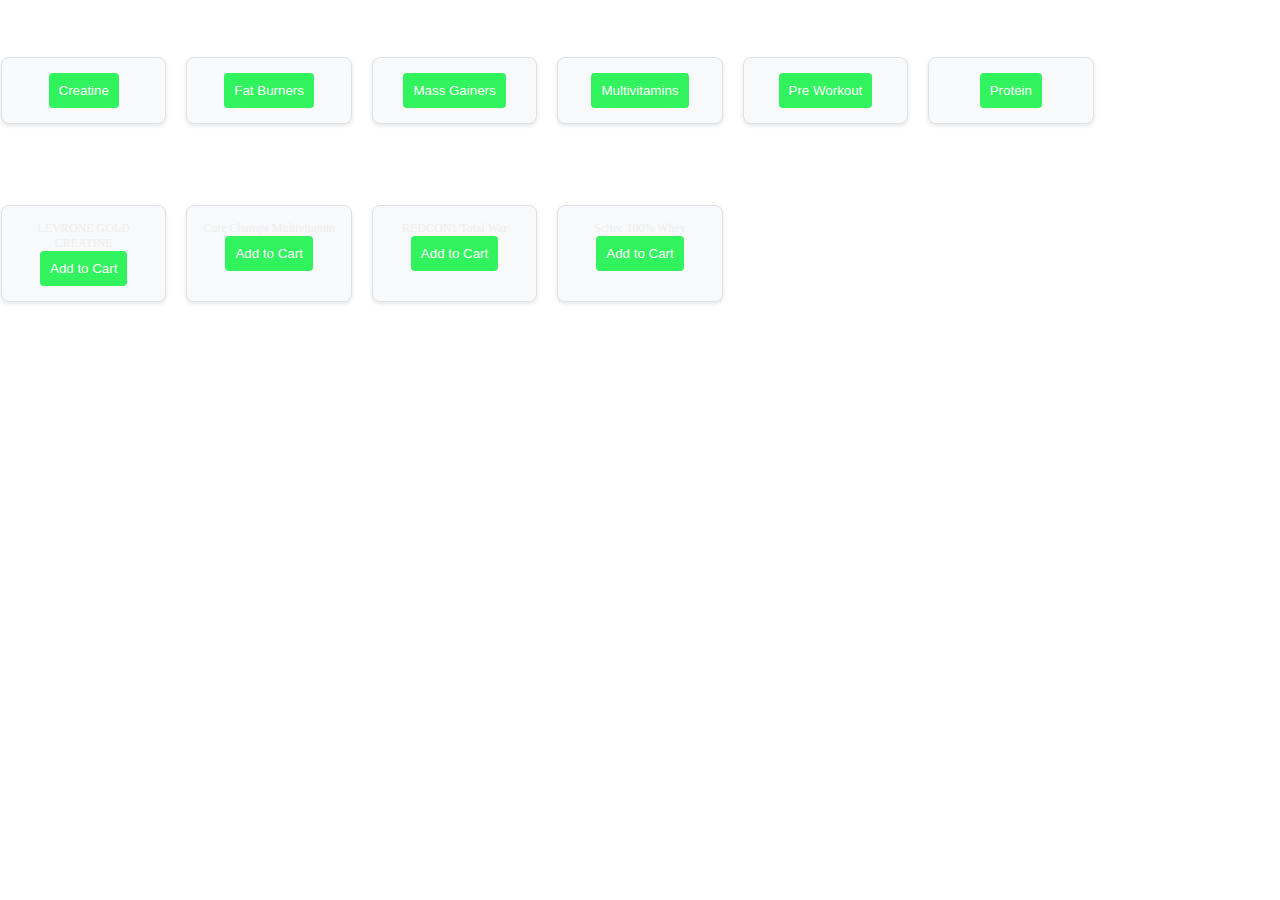
==== index.html @ 554200ab "Add files via upload" ====
<!DOCTYPE html>
<html lang="en">
<head>
    <meta charset="UTF-8">
    <meta name="viewport" content="width=device-width, initial-scale=1.0">
    <title>SK Supplements</title>
    <link rel="stylesheet" href="https://cdnjs.cloudflare.com/ajax/libs/font-awesome/6.7.2/css/all.min.css" integrity="sha512-Evv84Mr4kqVGRNSgIGL/F/aIDqQb7xQ2vcrdIwxfjThSH8CSR7PBEakCr51Ck+w+/U6swU2Im1vVX0SVk9ABhg==" crossorigin="anonymous" referrerpolicy="no-referrer">
    <link rel="stylesheet" href="CSS/style.css">
    <link rel="stylesheet" href="CSS/mobile.css">
</head>
<body>
    <div id="header-container"></div>
    <main>
        <section id="hero">
            <div class="hero"></div>
        </section>
        <section class="categories">
            <h2>Top Categories</h2>
            <div class="category-grid">
                <div class="category-item"><button class="TC">Creatine</button></div>
                <div class="category-item"><button>Fat Burners</button></div>
                <div class="category-item"><button>Mass Gainers</button></div>
                <div class="category-item"><button>Multivitamins</button></div>
                <div class="category-item"><button>Pre Workout</button></div>
                <div class="category-item"><button>Protein</button></div>
            </div>
        </section>
        <section class="best-products">
            <h2>Best Products</h2>
            <div class="product-grid">
                <div class="product-item">
                    LEVRONE GOLD CREATINE
                    <button class="add-to-cart" data-name="LEVRONE GOLD CREATINE" data-price="20">Add to Cart</button>
                </div>
                <div class="product-item">
                    Core Champs Multivitamin
                    <button class="add-to-cart" data-name="Core Champs Multivitamin" data-price="20">Add to Cart</button>
                </div>
                <div class="product-item">
                    REDCON1 Total War
                    <button class="add-to-cart" data-name="REDCON1 Total War" data-price="20">Add to Cart</button>
                </div>
                <div class="product-item">
                    Scitec 100% Whey
                    <button class="add-to-cart" data-name="Scitec 100% Whey" data-price="20">Add to Cart</button>
                </div>
            </div>
        </section>
    </main>
    <script src="js/cart.js"></script>
    <script>
        appendHeader(document.getElementById('header-container'));
    </script>
    <script src="js/script.js"></script>
</body>
</html>
---- CSS/style.css ----
body {
    margin: 0;
    color: #eee;
    font-family: Poppins;
    font-size: 12px;
    background-image: url("images/bg/Untitled-design-40.webp");
    background-repeat: no-repeat;
    background-size: cover;
}

header {
    width: 100%;
    position: sticky;
    top: 0;
    z-index: 1000;
}

nav {
    position: sticky;
}

.top-nav {
    display: flex;
    justify-content: space-between;
    align-items: center;
    background-color: #ffffff;
    border-bottom: 1px solid #eee;
    height: 35px;
    padding: 0 60px;
}

.top-nav-left ul li, .top-nav-right ul li {
    display: inline;
}

.top-nav-left ul li a, .top-nav-right ul li a {
    text-decoration: none;
    margin: 0 15px;
    font-size: 14px;
    color: #616060;
}

.top-nav-right ul li a {
    margin: 0 6px;
}

.middle-nav {
    background-color: white;
    display: flex;
    justify-content: space-between;
    align-items: center;
    height: 100px;
    padding: 0 20px;
    position: relative;
}

.middle-nav .mid-nav-center ul li {
    display: inline;
}

.middle-nav .mid-nav-right ul li {
    display: inline;
}

.middle-nav .mid-nav-center ul li a {
    margin: 0 13px;
    text-decoration: none;
    color: black;
    font-size: 18px;
    font-weight: 550;
}

.middle-nav .mid-nav-center ul li a:hover, .middle-nav .mid-nav-right ul li a:hover {
    color: red;
}

.middle-nav .mid-nav-right ul li a {
    margin: 0 12px;
    color: #747272;
    font-size: 22px;
}

.middle-nav .logo {
    display: flex;
    margin-top: 20px;
    margin-left: 10px;
}

.middle-nav .logo img {
    height: 70px;
    width: auto;
    margin-right: 10px;
}

.middle-nav .logo h1 {
    margin-top: 18px;
    display: flex;
    font-size: 30px;
    color: rgb(235, 8, 8);
    font-weight: 800;
}

.middle-nav .logo h1 span {
    font-size: 30px;
    color: rgb(77, 76, 76);
    font-weight: 800;
}

.bottom-nav {
    background-color: red;
    padding-top: 1px;
}

.bottom-nav p {
    color: white;
    text-align: center;
    padding: 20px;
    font-size: 15px;
    font-weight: bold;
}

.bottom-nav p a {
    text-decoration: underline;
    color: rgb(250, 212, 40);
    text-underline-offset: 3px;
    font-size: 18px;
    font-weight: bolder;
}

.middle-nav .mid-nav-center ul {
    position: relative;
}

.middle-nav .mid-nav-center ul li {
    position: relative;
}

.middle-nav .mid-nav-center .dropdown {
    display: none;
    position: absolute;
    top: 100%;
    left: 0;
    background-color: white;
    list-style: none;
    padding: 0;
    margin: 0;
    min-width: 150px;
    border-radius: 5px;
    box-shadow: 0 8px 32px rgba(0, 0, 0, 0.37);
    z-index: 100;
}

.middle-nav .mid-nav-center .dropdown li {
    margin: 0;
}

.middle-nav .mid-nav-center .dropdown li a {
    padding: 10px;
    display: block;
    text-decoration: none;
    color: black;
    font-size: 16px;
}

.middle-nav .mid-nav-center .dropdown li a:hover {
    background-color: #ddd;
    color: red;
}

.middle-nav .mid-nav-center ul li:hover .dropdown {
    display: block;
}

.hamburger {
    display: none;
    flex-direction: column;
    cursor: pointer;
}

.hamburger .bar {
    width: 25px;
    height: 3px;
    background-color: black;
    margin: 4px 0;
}

main {
    padding: 1px;
    margin: 0px;
}

h2 {
    color: white;
    margin-bottom: 20px;
}

.categories, .best-products {
    margin-bottom: 40px;
}

.category-grid, .product-grid {
    display: grid;
    grid-template-columns: repeat(auto-fill, minmax(150px, 1fr));
    gap: 20px;
}

.category-item, .product-item {
    background-color: #f8f9fa;
    border: 1px solid #dee2e6;
    text-align: center;
    padding: 15px;
    border-radius: 8px;
    box-shadow: 0 2px 4px rgba(0, 0, 0, 0.1);
}

.category-item button, .add-to-cart {
    background-color: #31f35e;
    color: white;
    border: none;
    padding: 10px;
    cursor: pointer;
    border-radius: 4px;
}

.category-item button:hover, .add-to-cart:hover {
    background-color: #218838;
}

.toast-message {
    position: fixed;
    bottom: 20px;
    left: 50%;
    transform: translateX(-50%);
    background: #333;
    color: #fff;
    padding: 10px 20px;
    border-radius: 5px;
    opacity: 1;
    transition: opacity 0.3s ease-in-out;
}

.mobile-nav-bar {
    display: none;
}
---- CSS/mobile.css ----
@media (max-width: 946px) {
    .middle-nav, .bottom-nav {
        display: none;
    }

    .mobile-nav-bar {
        display: block;
        background-color: #ffffff;
        box-shadow: 0 4px 8px rgba(0, 0, 0, 0.1);
    }

    .mobile-top {
        background-color: red;
        padding: 10px;
    }

    .mobile-top-p {
        color: white;
        font-size: 14px;
        margin: 0;
        justify-content: center;
        font-weight: bold;
    }

    .mobile-top-p a {
        color: rgb(250, 212, 40);
        text-decoration: underline;
        font-weight: bolder;
        font-size: 14px;
    }

    .mobile-mid {
        display: flex;
        justify-content: space-between;
        align-items: center;
        padding: 10px 20px;
        border-bottom: 1px solid #eee;
    }

    .mobile-mid .logo {
        display: flex;
        align-items: center;
    }

    .mobile-mid .logo img {
        height: 50px;
        width: auto;
        margin-right: 10px;
    }

    .mobile-mid .logo h1 {
        font-size: 24px;
        color: rgb(235, 8, 8);
        font-weight: 800;
    }

    .hamburger {
        display: flex;
        flex-direction: column;
        cursor: pointer;
        padding: 10px;
    }

    .hamburger .bar {
        width: 25px;
        height: 3px;
        background-color: rgb(235, 8, 8);
        margin: 4px 0;
        transition: 0.4s;
    }

    .hamburger:hover .bar {
        background-color: rgb(200, 0, 0);
    }

    .mobile-bottom-nav {
        display: none;
        background-color: white;
        padding: 10px 20px;
        box-shadow: 0 4px 8px rgba(0, 0, 0, 0.1);
    }

    .mobile-bottom-nav.active {
        display: block;
    }

    .mobile-bottom-nav ul {
        list-style: none;
        padding: 0;
    }

    .mobile-bottom-nav ul li {
        margin: 15px 0;
    }

    .mobile-bottom-nav ul li a {
        color: black;
        font-size: 16px;
        font-weight: 500;
        text-decoration: none;
        transition: color 0.3s ease;
    }

    .mobile-bottom-nav ul li a:hover {
        color: rgb(235, 8, 8);
    }

    .mobile-bottom-nav .dropdown {
        display: none;
        margin-top: 10px;
        padding-left: 20px;
        background-color: #f8f9fa;
        border: 1px solid #ddd;
        border-radius: 5px;
        box-shadow: 0 4px 8px rgba(0, 0, 0, 0.1);
    }

    .mobile-bottom-nav .dropdown.show {
        display: block;
    }

    .mobile-bottom-nav .dropdown li {
        margin: 10px 0;
    }

    .mobile-bottom-nav .dropdown li a {
        font-size: 14px;
        color: #555;
        text-decoration: none;
        transition: color 0.3s ease;
    }

    .mobile-bottom-nav .dropdown li a:hover {
        color: rgb(235, 8, 8);
    }

    .mobile-searchbar {
        padding: 10px 20px;
        border-bottom: 1px solid #ada7a7;
    }

    .mobile-searchbar ul {
        display: flex;
        align-items: center;
        gap: 10px;
        justify-content: center;
    }

    .mobile-searchbar ul li {
        text-decoration: none;
    }

    .mobile-searchbar ul li a {
        margin: 0 12px;
        color: #747272;
        font-size: 22px;
    }

    .search-box {
        width: auto;
        height: 40px;
        display: flex;
        align-items: center;
        background-color: #f3f3f3;
        border-radius: 30px;
        padding: 0 20px;
        margin-left: auto;
    }

    .search-box input {
        width: 95%;
        height: 100%;
        background-color: transparent;
        border: none;
        outline: none;
    }

    .search-box button {
        color: #333333;
        border: none;
        outline: none;
        background-color: transparent;
        cursor: pointer;
    }

    .search-box button:hover {
        color: #007bff;
    }
}

@media (max-width: 820px) {
    .top-nav {
        display: none;
    }
}
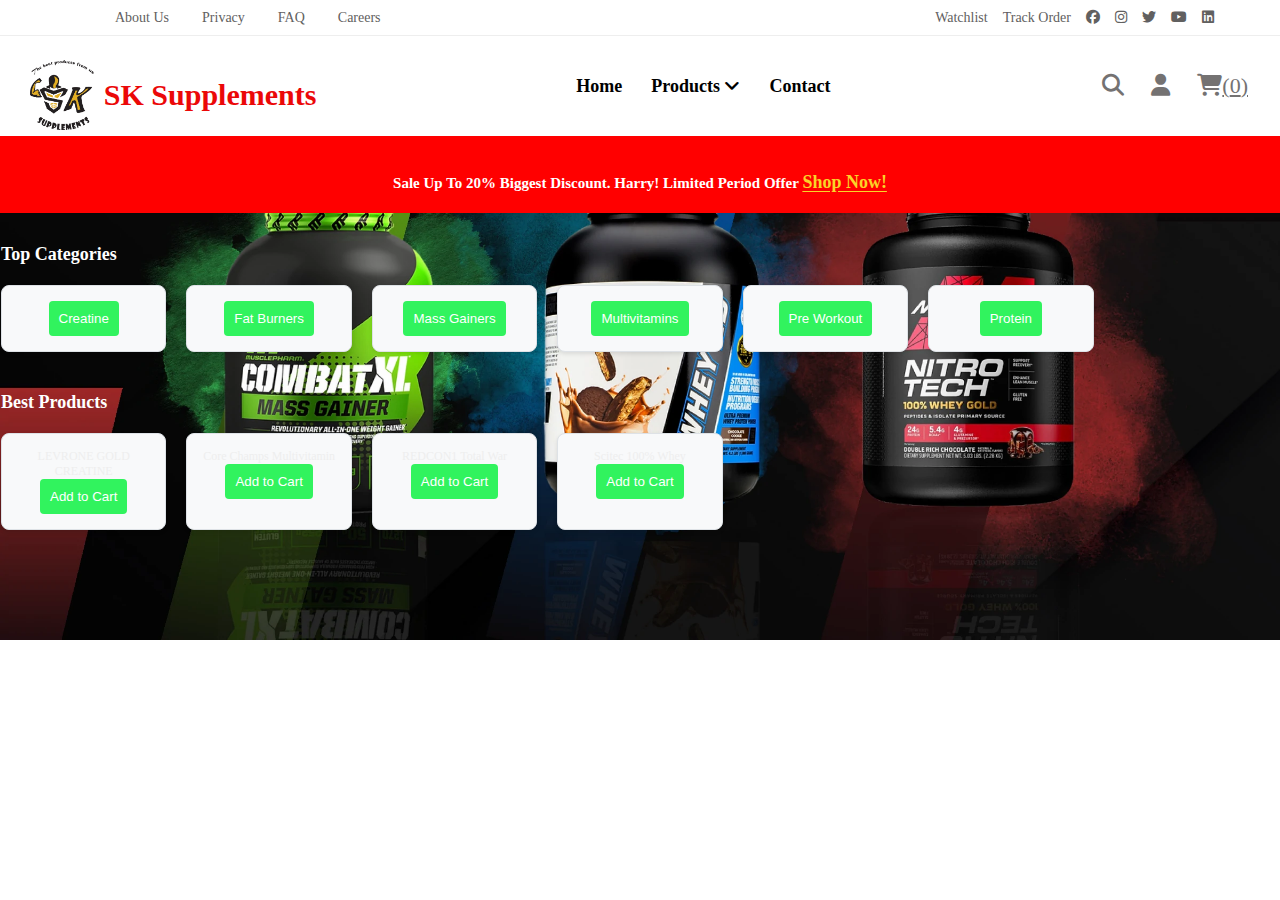
==== commit afc35612: "Add files via upload" ====
--- a/index.html
+++ b/index.html
@@ -5,8 +5,8 @@
     <meta name="viewport" content="width=device-width, initial-scale=1.0">
     <title>SK Supplements</title>
     <link rel="stylesheet" href="https://cdnjs.cloudflare.com/ajax/libs/font-awesome/6.7.2/css/all.min.css" integrity="sha512-Evv84Mr4kqVGRNSgIGL/F/aIDqQb7xQ2vcrdIwxfjThSH8CSR7PBEakCr51Ck+w+/U6swU2Im1vVX0SVk9ABhg==" crossorigin="anonymous" referrerpolicy="no-referrer">
-    <link rel="stylesheet" href="CSS/style.css">
-    <link rel="stylesheet" href="CSS/mobile.css">
+    <link rel="stylesheet" href="style.css">
+    <link rel="stylesheet" href="mobile.css">
 </head>
 <body>
     <div id="header-container"></div>
@@ -47,10 +47,10 @@
             </div>
         </section>
     </main>
-    <script src="js/cart.js"></script>
+    <script src="script.js"></script>
     <script>
         appendHeader(document.getElementById('header-container'));
     </script>
-    <script src="js/script.js"></script>
+    <script src="cart.js"></script>
 </body>
 </html>--- a/style.css
+++ b/style.css
@@ -0,0 +1,244 @@
+body {
+    margin: 0;
+    color: #eee;
+    font-family: Poppins;
+    font-size: 12px;
+    background-image: url("images/bg/Untitled-design-40.webp");
+    background-repeat: no-repeat;
+    background-size: cover;
+}
+
+header {
+    width: 100%;
+    position: sticky;
+    top: 0;
+    z-index: 1000;
+}
+
+nav {
+    position: sticky;
+}
+
+.top-nav {
+    display: flex;
+    justify-content: space-between;
+    align-items: center;
+    background-color: #ffffff;
+    border-bottom: 1px solid #eee;
+    height: 35px;
+    padding: 0 60px;
+}
+
+.top-nav-left ul li, .top-nav-right ul li {
+    display: inline;
+}
+
+.top-nav-left ul li a, .top-nav-right ul li a {
+    text-decoration: none;
+    margin: 0 15px;
+    font-size: 14px;
+    color: #616060;
+}
+
+.top-nav-right ul li a {
+    margin: 0 6px;
+}
+
+.middle-nav {
+    background-color: white;
+    display: flex;
+    justify-content: space-between;
+    align-items: center;
+    height: 100px;
+    padding: 0 20px;
+    position: relative;
+}
+
+.middle-nav .mid-nav-center ul li {
+    display: inline;
+}
+
+.middle-nav .mid-nav-right ul li {
+    display: inline;
+}
+
+.middle-nav .mid-nav-center ul li a {
+    margin: 0 13px;
+    text-decoration: none;
+    color: black;
+    font-size: 18px;
+    font-weight: 550;
+}
+
+.middle-nav .mid-nav-center ul li a:hover, .middle-nav .mid-nav-right ul li a:hover {
+    color: red;
+}
+
+.middle-nav .mid-nav-right ul li a {
+    margin: 0 12px;
+    color: #747272;
+    font-size: 22px;
+}
+
+.middle-nav .logo {
+    display: flex;
+    margin-top: 20px;
+    margin-left: 10px;
+}
+
+.middle-nav .logo img {
+    height: 70px;
+    width: auto;
+    margin-right: 10px;
+}
+
+.middle-nav .logo h1 {
+    margin-top: 18px;
+    display: flex;
+    font-size: 30px;
+    color: rgb(235, 8, 8);
+    font-weight: 800;
+}
+
+.middle-nav .logo h1 span {
+    font-size: 30px;
+    color: rgb(77, 76, 76);
+    font-weight: 800;
+}
+
+.bottom-nav {
+    background-color: red;
+    padding-top: 1px;
+}
+
+.bottom-nav p {
+    color: white;
+    text-align: center;
+    padding: 20px;
+    font-size: 15px;
+    font-weight: bold;
+}
+
+.bottom-nav p a {
+    text-decoration: underline;
+    color: rgb(250, 212, 40);
+    text-underline-offset: 3px;
+    font-size: 18px;
+    font-weight: bolder;
+}
+
+.middle-nav .mid-nav-center ul {
+    position: relative;
+}
+
+.middle-nav .mid-nav-center ul li {
+    position: relative;
+}
+
+.middle-nav .mid-nav-center .dropdown {
+    display: none;
+    position: absolute;
+    top: 100%;
+    left: 0;
+    background-color: white;
+    list-style: none;
+    padding: 0;
+    margin: 0;
+    min-width: 150px;
+    border-radius: 5px;
+    box-shadow: 0 8px 32px rgba(0, 0, 0, 0.37);
+    z-index: 100;
+}
+
+.middle-nav .mid-nav-center .dropdown li {
+    margin: 0;
+}
+
+.middle-nav .mid-nav-center .dropdown li a {
+    padding: 10px;
+    display: block;
+    text-decoration: none;
+    color: black;
+    font-size: 16px;
+}
+
+.middle-nav .mid-nav-center .dropdown li a:hover {
+    background-color: #ddd;
+    color: red;
+}
+
+.middle-nav .mid-nav-center ul li:hover .dropdown {
+    display: block;
+}
+
+.hamburger {
+    display: none;
+    flex-direction: column;
+    cursor: pointer;
+}
+
+.hamburger .bar {
+    width: 25px;
+    height: 3px;
+    background-color: black;
+    margin: 4px 0;
+}
+
+main {
+    padding: 1px;
+    margin: 0px;
+}
+
+h2 {
+    color: white;
+    margin-bottom: 20px;
+}
+
+.categories, .best-products {
+    margin-bottom: 40px;
+}
+
+.category-grid, .product-grid {
+    display: grid;
+    grid-template-columns: repeat(auto-fill, minmax(150px, 1fr));
+    gap: 20px;
+}
+
+.category-item, .product-item {
+    background-color: #f8f9fa;
+    border: 1px solid #dee2e6;
+    text-align: center;
+    padding: 15px;
+    border-radius: 8px;
+    box-shadow: 0 2px 4px rgba(0, 0, 0, 0.1);
+}
+
+.category-item button, .add-to-cart {
+    background-color: #31f35e;
+    color: white;
+    border: none;
+    padding: 10px;
+    cursor: pointer;
+    border-radius: 4px;
+}
+
+.category-item button:hover, .add-to-cart:hover {
+    background-color: #218838;
+}
+
+.toast-message {
+    position: fixed;
+    bottom: 20px;
+    left: 50%;
+    transform: translateX(-50%);
+    background: #333;
+    color: #fff;
+    padding: 10px 20px;
+    border-radius: 5px;
+    opacity: 1;
+    transition: opacity 0.3s ease-in-out;
+}
+
+.mobile-nav-bar {
+    display: none;
+}--- a/mobile.css
+++ b/mobile.css
@@ -0,0 +1,195 @@
+@media (max-width: 946px) {
+    .middle-nav, .bottom-nav {
+        display: none;
+    }
+
+    .mobile-nav-bar {
+        display: block;
+        background-color: #ffffff;
+        box-shadow: 0 4px 8px rgba(0, 0, 0, 0.1);
+    }
+
+    .mobile-top {
+        background-color: red;
+        padding: 10px;
+    }
+
+    .mobile-top-p {
+        color: white;
+        font-size: 14px;
+        margin: 0;
+        justify-content: center;
+        font-weight: bold;
+    }
+
+    .mobile-top-p a {
+        color: rgb(250, 212, 40);
+        text-decoration: underline;
+        font-weight: bolder;
+        font-size: 14px;
+    }
+
+    .mobile-mid {
+        display: flex;
+        justify-content: space-between;
+        align-items: center;
+        padding: 10px 20px;
+        border-bottom: 1px solid #eee;
+    }
+
+    .mobile-mid .logo {
+        display: flex;
+        align-items: center;
+    }
+
+    .mobile-mid .logo img {
+        height: 50px;
+        width: auto;
+        margin-right: 10px;
+    }
+
+    .mobile-mid .logo h1 {
+        font-size: 24px;
+        color: rgb(235, 8, 8);
+        font-weight: 800;
+    }
+
+    .hamburger {
+        display: flex;
+        flex-direction: column;
+        cursor: pointer;
+        padding: 10px;
+    }
+
+    .hamburger .bar {
+        width: 25px;
+        height: 3px;
+        background-color: rgb(235, 8, 8);
+        margin: 4px 0;
+        transition: 0.4s;
+    }
+
+    .hamburger:hover .bar {
+        background-color: rgb(200, 0, 0);
+    }
+
+    .mobile-bottom-nav {
+        display: none;
+        background-color: white;
+        padding: 10px 20px;
+        box-shadow: 0 4px 8px rgba(0, 0, 0, 0.1);
+    }
+
+    .mobile-bottom-nav.active {
+        display: block;
+    }
+
+    .mobile-bottom-nav ul {
+        list-style: none;
+        padding: 0;
+    }
+
+    .mobile-bottom-nav ul li {
+        margin: 15px 0;
+    }
+
+    .mobile-bottom-nav ul li a {
+        color: black;
+        font-size: 16px;
+        font-weight: 500;
+        text-decoration: none;
+        transition: color 0.3s ease;
+    }
+
+    .mobile-bottom-nav ul li a:hover {
+        color: rgb(235, 8, 8);
+    }
+
+    .mobile-bottom-nav .dropdown {
+        display: none;
+        margin-top: 10px;
+        padding-left: 20px;
+        background-color: #f8f9fa;
+        border: 1px solid #ddd;
+        border-radius: 5px;
+        box-shadow: 0 4px 8px rgba(0, 0, 0, 0.1);
+    }
+
+    .mobile-bottom-nav .dropdown.show {
+        display: block;
+    }
+
+    .mobile-bottom-nav .dropdown li {
+        margin: 10px 0;
+    }
+
+    .mobile-bottom-nav .dropdown li a {
+        font-size: 14px;
+        color: #555;
+        text-decoration: none;
+        transition: color 0.3s ease;
+    }
+
+    .mobile-bottom-nav .dropdown li a:hover {
+        color: rgb(235, 8, 8);
+    }
+
+    .mobile-searchbar {
+        padding: 10px 20px;
+        border-bottom: 1px solid #ada7a7;
+    }
+
+    .mobile-searchbar ul {
+        display: flex;
+        align-items: center;
+        gap: 10px;
+        justify-content: center;
+    }
+
+    .mobile-searchbar ul li {
+        text-decoration: none;
+    }
+
+    .mobile-searchbar ul li a {
+        margin: 0 12px;
+        color: #747272;
+        font-size: 22px;
+    }
+
+    .search-box {
+        width: auto;
+        height: 40px;
+        display: flex;
+        align-items: center;
+        background-color: #f3f3f3;
+        border-radius: 30px;
+        padding: 0 20px;
+        margin-left: auto;
+    }
+
+    .search-box input {
+        width: 95%;
+        height: 100%;
+        background-color: transparent;
+        border: none;
+        outline: none;
+    }
+
+    .search-box button {
+        color: #333333;
+        border: none;
+        outline: none;
+        background-color: transparent;
+        cursor: pointer;
+    }
+
+    .search-box button:hover {
+        color: #007bff;
+    }
+}
+
+@media (max-width: 820px) {
+    .top-nav {
+        display: none;
+    }
+}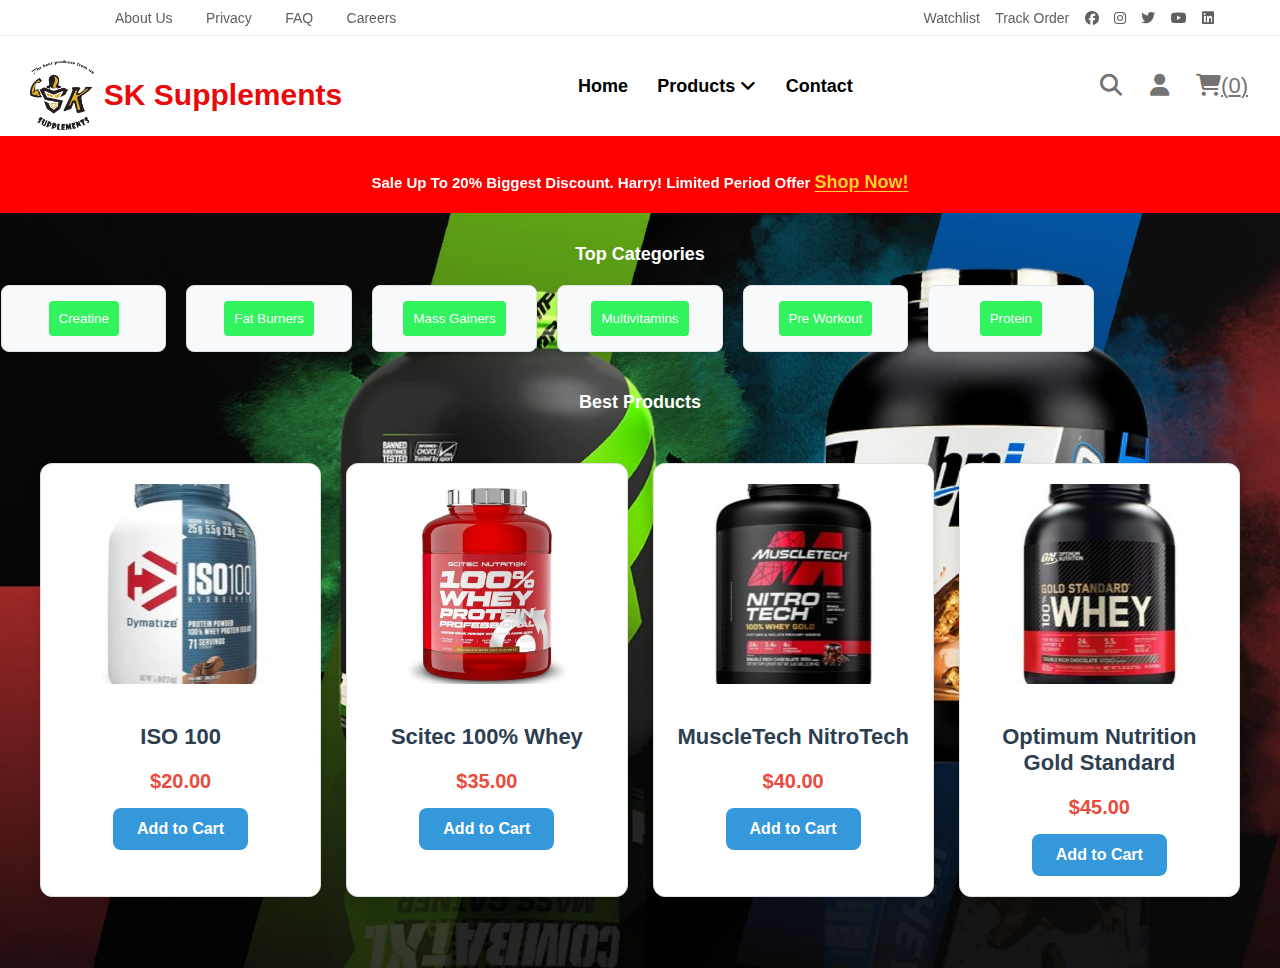
==== commit d2dbe88c: "1" ====
--- a/index.html
+++ b/index.html
@@ -4,9 +4,10 @@
     <meta charset="UTF-8">
     <meta name="viewport" content="width=device-width, initial-scale=1.0">
     <title>SK Supplements</title>
-    <link rel="stylesheet" href="https://cdnjs.cloudflare.com/ajax/libs/font-awesome/6.7.2/css/all.min.css" integrity="sha512-Evv84Mr4kqVGRNSgIGL/F/aIDqQb7xQ2vcrdIwxfjThSH8CSR7PBEakCr51Ck+w+/U6swU2Im1vVX0SVk9ABhg==" crossorigin="anonymous" referrerpolicy="no-referrer">
+    <link rel="stylesheet" href="https://cdnjs.cloudflare.com/ajax/libs/font-awesome/6.7.2/css/all.min.css">
     <link rel="stylesheet" href="style.css">
     <link rel="stylesheet" href="mobile.css">
+    <link rel="stylesheet" href="CSS/Product.css">
 </head>
 <body>
     <div id="header-container"></div>
@@ -29,20 +30,28 @@
             <h2>Best Products</h2>
             <div class="product-grid">
                 <div class="product-item">
-                    LEVRONE GOLD CREATINE
-                    <button class="add-to-cart" data-name="LEVRONE GOLD CREATINE" data-price="20">Add to Cart</button>
+                    <img src="images/protine/ISO-100-5-LBS-240x274.jpg" alt="ISO 100">
+                    <h3>ISO 100</h3>
+                    <p class="price">$20.00</p>
+                    <button class="add-to-cart" data-name="ISO 100" data-price="20">Add to Cart</button>
                 </div>
                 <div class="product-item">
-                    Core Champs Multivitamin
-                    <button class="add-to-cart" data-name="Core Champs Multivitamin" data-price="20">Add to Cart</button>
+                    <img src="images/protine/Scitec-100-Whey-Professional-78-Servings.jpg.webp" alt="Scitec 100% Whey">
+                    <h3>Scitec 100% Whey</h3>
+                    <p class="price">$35.00</p>
+                    <button class="add-to-cart" data-name="Scitec 100% Whey" data-price="35">Add to Cart</button>
                 </div>
                 <div class="product-item">
-                    REDCON1 Total War
-                    <button class="add-to-cart" data-name="REDCON1 Total War" data-price="20">Add to Cart</button>
+                    <img src="images/protine/Nitrotech-100-Whey-Gold-5-LBS-240x274.jpg" alt="MuscleTech NitroTech">
+                    <h3>MuscleTech NitroTech</h3>
+                    <p class="price">$40.00</p>
+                    <button class="add-to-cart" data-name="MuscleTech NitroTech" data-price="40">Add to Cart</button>
                 </div>
                 <div class="product-item">
-                    Scitec 100% Whey
-                    <button class="add-to-cart" data-name="Scitec 100% Whey" data-price="20">Add to Cart</button>
+                    <img src="images/protine/Gold-Standard-Whey-5-LBS-240x274.jpg" alt="Optimum Nutrition Gold Standard">
+                    <h3>Optimum Nutrition Gold Standard</h3>
+                    <p class="price">$45.00</p>
+                    <button class="add-to-cart" data-name="Optimum Nutrition Gold Standard" data-price="45">Add to Cart</button>
                 </div>
             </div>
         </section>
--- a/style.css
+++ b/style.css
@@ -1,244 +1,244 @@
-body {
-    margin: 0;
-    color: #eee;
-    font-family: Poppins;
-    font-size: 12px;
-    background-image: url("images/bg/Untitled-design-40.webp");
-    background-repeat: no-repeat;
-    background-size: cover;
-}
-
-header {
-    width: 100%;
-    position: sticky;
-    top: 0;
-    z-index: 1000;
-}
-
-nav {
-    position: sticky;
-}
-
-.top-nav {
-    display: flex;
-    justify-content: space-between;
-    align-items: center;
-    background-color: #ffffff;
-    border-bottom: 1px solid #eee;
-    height: 35px;
-    padding: 0 60px;
-}
-
-.top-nav-left ul li, .top-nav-right ul li {
-    display: inline;
-}
-
-.top-nav-left ul li a, .top-nav-right ul li a {
-    text-decoration: none;
-    margin: 0 15px;
-    font-size: 14px;
-    color: #616060;
-}
-
-.top-nav-right ul li a {
-    margin: 0 6px;
-}
-
-.middle-nav {
-    background-color: white;
-    display: flex;
-    justify-content: space-between;
-    align-items: center;
-    height: 100px;
-    padding: 0 20px;
-    position: relative;
-}
-
-.middle-nav .mid-nav-center ul li {
-    display: inline;
-}
-
-.middle-nav .mid-nav-right ul li {
-    display: inline;
-}
-
-.middle-nav .mid-nav-center ul li a {
-    margin: 0 13px;
-    text-decoration: none;
-    color: black;
-    font-size: 18px;
-    font-weight: 550;
-}
-
-.middle-nav .mid-nav-center ul li a:hover, .middle-nav .mid-nav-right ul li a:hover {
-    color: red;
-}
-
-.middle-nav .mid-nav-right ul li a {
-    margin: 0 12px;
-    color: #747272;
-    font-size: 22px;
-}
-
-.middle-nav .logo {
-    display: flex;
-    margin-top: 20px;
-    margin-left: 10px;
-}
-
-.middle-nav .logo img {
-    height: 70px;
-    width: auto;
-    margin-right: 10px;
-}
-
-.middle-nav .logo h1 {
-    margin-top: 18px;
-    display: flex;
-    font-size: 30px;
-    color: rgb(235, 8, 8);
-    font-weight: 800;
-}
-
-.middle-nav .logo h1 span {
-    font-size: 30px;
-    color: rgb(77, 76, 76);
-    font-weight: 800;
-}
-
-.bottom-nav {
-    background-color: red;
-    padding-top: 1px;
-}
-
-.bottom-nav p {
-    color: white;
-    text-align: center;
-    padding: 20px;
-    font-size: 15px;
-    font-weight: bold;
-}
-
-.bottom-nav p a {
-    text-decoration: underline;
-    color: rgb(250, 212, 40);
-    text-underline-offset: 3px;
-    font-size: 18px;
-    font-weight: bolder;
-}
-
-.middle-nav .mid-nav-center ul {
-    position: relative;
-}
-
-.middle-nav .mid-nav-center ul li {
-    position: relative;
-}
-
-.middle-nav .mid-nav-center .dropdown {
-    display: none;
-    position: absolute;
-    top: 100%;
-    left: 0;
-    background-color: white;
-    list-style: none;
-    padding: 0;
-    margin: 0;
-    min-width: 150px;
-    border-radius: 5px;
-    box-shadow: 0 8px 32px rgba(0, 0, 0, 0.37);
-    z-index: 100;
-}
-
-.middle-nav .mid-nav-center .dropdown li {
-    margin: 0;
-}
-
-.middle-nav .mid-nav-center .dropdown li a {
-    padding: 10px;
-    display: block;
-    text-decoration: none;
-    color: black;
-    font-size: 16px;
-}
-
-.middle-nav .mid-nav-center .dropdown li a:hover {
-    background-color: #ddd;
-    color: red;
-}
-
-.middle-nav .mid-nav-center ul li:hover .dropdown {
-    display: block;
-}
-
-.hamburger {
-    display: none;
-    flex-direction: column;
-    cursor: pointer;
-}
-
-.hamburger .bar {
-    width: 25px;
-    height: 3px;
-    background-color: black;
-    margin: 4px 0;
-}
-
-main {
-    padding: 1px;
-    margin: 0px;
-}
-
-h2 {
-    color: white;
-    margin-bottom: 20px;
-}
-
-.categories, .best-products {
-    margin-bottom: 40px;
-}
-
-.category-grid, .product-grid {
-    display: grid;
-    grid-template-columns: repeat(auto-fill, minmax(150px, 1fr));
-    gap: 20px;
-}
-
-.category-item, .product-item {
-    background-color: #f8f9fa;
-    border: 1px solid #dee2e6;
-    text-align: center;
-    padding: 15px;
-    border-radius: 8px;
-    box-shadow: 0 2px 4px rgba(0, 0, 0, 0.1);
-}
-
-.category-item button, .add-to-cart {
-    background-color: #31f35e;
-    color: white;
-    border: none;
-    padding: 10px;
-    cursor: pointer;
-    border-radius: 4px;
-}
-
-.category-item button:hover, .add-to-cart:hover {
-    background-color: #218838;
-}
-
-.toast-message {
-    position: fixed;
-    bottom: 20px;
-    left: 50%;
-    transform: translateX(-50%);
-    background: #333;
-    color: #fff;
-    padding: 10px 20px;
-    border-radius: 5px;
-    opacity: 1;
-    transition: opacity 0.3s ease-in-out;
-}
-
-.mobile-nav-bar {
-    display: none;
+body {
+    margin: 0;
+    color: #eee;
+    font-family: Poppins;
+    font-size: 12px;
+    background-image: url("../images/bg/Untitled-design-40.webp");
+    background-repeat: no-repeat;
+    background-size: cover;
+}
+
+header {
+    width: 100%;
+    position: sticky;
+    top: 0;
+    z-index: 1000;
+}
+
+nav {
+    position: sticky;
+}
+
+.top-nav {
+    display: flex;
+    justify-content: space-between;
+    align-items: center;
+    background-color: #ffffff;
+    border-bottom: 1px solid #eee;
+    height: 35px;
+    padding: 0 60px;
+}
+
+.top-nav-left ul li, .top-nav-right ul li {
+    display: inline;
+}
+
+.top-nav-left ul li a, .top-nav-right ul li a {
+    text-decoration: none;
+    margin: 0 15px;
+    font-size: 14px;
+    color: #616060;
+}
+
+.top-nav-right ul li a {
+    margin: 0 6px;
+}
+
+.middle-nav {
+    background-color: white;
+    display: flex;
+    justify-content: space-between;
+    align-items: center;
+    height: 100px;
+    padding: 0 20px;
+    position: relative;
+}
+
+.middle-nav .mid-nav-center ul li {
+    display: inline;
+}
+
+.middle-nav .mid-nav-right ul li {
+    display: inline;
+}
+
+.middle-nav .mid-nav-center ul li a {
+    margin: 0 13px;
+    text-decoration: none;
+    color: black;
+    font-size: 18px;
+    font-weight: 550;
+}
+
+.middle-nav .mid-nav-center ul li a:hover, .middle-nav .mid-nav-right ul li a:hover {
+    color: red;
+}
+
+.middle-nav .mid-nav-right ul li a {
+    margin: 0 12px;
+    color: #747272;
+    font-size: 22px;
+}
+
+.middle-nav .logo {
+    display: flex;
+    margin-top: 20px;
+    margin-left: 10px;
+}
+
+.middle-nav .logo img {
+    height: 70px;
+    width: auto;
+    margin-right: 10px;
+}
+
+.middle-nav .logo h1 {
+    margin-top: 18px;
+    display: flex;
+    font-size: 30px;
+    color: rgb(235, 8, 8);
+    font-weight: 800;
+}
+
+.middle-nav .logo h1 span {
+    font-size: 30px;
+    color: rgb(77, 76, 76);
+    font-weight: 800;
+}
+
+.bottom-nav {
+    background-color: red;
+    padding-top: 1px;
+}
+
+.bottom-nav p {
+    color: white;
+    text-align: center;
+    padding: 20px;
+    font-size: 15px;
+    font-weight: bold;
+}
+
+.bottom-nav p a {
+    text-decoration: underline;
+    color: rgb(250, 212, 40);
+    text-underline-offset: 3px;
+    font-size: 18px;
+    font-weight: bolder;
+}
+
+.middle-nav .mid-nav-center ul {
+    position: relative;
+}
+
+.middle-nav .mid-nav-center ul li {
+    position: relative;
+}
+
+.middle-nav .mid-nav-center .dropdown {
+    display: none;
+    position: absolute;
+    top: 100%;
+    left: 0;
+    background-color: white;
+    list-style: none;
+    padding: 0;
+    margin: 0;
+    min-width: 150px;
+    border-radius: 5px;
+    box-shadow: 0 8px 32px rgba(0, 0, 0, 0.37);
+    z-index: 100;
+}
+
+.middle-nav .mid-nav-center .dropdown li {
+    margin: 0;
+}
+
+.middle-nav .mid-nav-center .dropdown li a {
+    padding: 10px;
+    display: block;
+    text-decoration: none;
+    color: black;
+    font-size: 16px;
+}
+
+.middle-nav .mid-nav-center .dropdown li a:hover {
+    background-color: #ddd;
+    color: red;
+}
+
+.middle-nav .mid-nav-center ul li:hover .dropdown {
+    display: block;
+}
+
+.hamburger {
+    display: none;
+    flex-direction: column;
+    cursor: pointer;
+}
+
+.hamburger .bar {
+    width: 25px;
+    height: 3px;
+    background-color: black;
+    margin: 4px 0;
+}
+
+main {
+    padding: 1px;
+    margin: 0px;
+}
+
+h2 {
+    color: white;
+    margin-bottom: 20px;
+}
+
+.categories, .best-products {
+    margin-bottom: 40px;
+}
+
+.category-grid, .product-grid {
+    display: grid;
+    grid-template-columns: repeat(auto-fill, minmax(150px, 1fr));
+    gap: 20px;
+}
+
+.category-item, .product-item {
+    background-color: #f8f9fa;
+    border: 1px solid #dee2e6;
+    text-align: center;
+    padding: 15px;
+    border-radius: 8px;
+    box-shadow: 0 2px 4px rgba(0, 0, 0, 0.1);
+}
+
+.category-item button, .add-to-cart {
+    background-color: #31f35e;
+    color: white;
+    border: none;
+    padding: 10px;
+    cursor: pointer;
+    border-radius: 4px;
+}
+
+.category-item button:hover, .add-to-cart:hover {
+    background-color: #218838;
+}
+
+.toast-message {
+    position: fixed;
+    bottom: 20px;
+    left: 50%;
+    transform: translateX(-50%);
+    background: #333;
+    color: #fff;
+    padding: 10px 20px;
+    border-radius: 5px;
+    opacity: 1;
+    transition: opacity 0.3s ease-in-out;
+}
+
+.mobile-nav-bar {
+    display: none;
 }--- a/mobile.css
+++ b/mobile.css
@@ -1,195 +1,197 @@
-@media (max-width: 946px) {
-    .middle-nav, .bottom-nav {
-        display: none;
-    }
-
-    .mobile-nav-bar {
-        display: block;
-        background-color: #ffffff;
-        box-shadow: 0 4px 8px rgba(0, 0, 0, 0.1);
-    }
-
-    .mobile-top {
-        background-color: red;
-        padding: 10px;
-    }
-
-    .mobile-top-p {
-        color: white;
-        font-size: 14px;
-        margin: 0;
-        justify-content: center;
-        font-weight: bold;
-    }
-
-    .mobile-top-p a {
-        color: rgb(250, 212, 40);
-        text-decoration: underline;
-        font-weight: bolder;
-        font-size: 14px;
-    }
-
-    .mobile-mid {
-        display: flex;
-        justify-content: space-between;
-        align-items: center;
-        padding: 10px 20px;
-        border-bottom: 1px solid #eee;
-    }
-
-    .mobile-mid .logo {
-        display: flex;
-        align-items: center;
-    }
-
-    .mobile-mid .logo img {
-        height: 50px;
-        width: auto;
-        margin-right: 10px;
-    }
-
-    .mobile-mid .logo h1 {
-        font-size: 24px;
-        color: rgb(235, 8, 8);
-        font-weight: 800;
-    }
-
-    .hamburger {
-        display: flex;
-        flex-direction: column;
-        cursor: pointer;
-        padding: 10px;
-    }
-
-    .hamburger .bar {
-        width: 25px;
-        height: 3px;
-        background-color: rgb(235, 8, 8);
-        margin: 4px 0;
-        transition: 0.4s;
-    }
-
-    .hamburger:hover .bar {
-        background-color: rgb(200, 0, 0);
-    }
-
-    .mobile-bottom-nav {
-        display: none;
-        background-color: white;
-        padding: 10px 20px;
-        box-shadow: 0 4px 8px rgba(0, 0, 0, 0.1);
-    }
-
-    .mobile-bottom-nav.active {
-        display: block;
-    }
-
-    .mobile-bottom-nav ul {
-        list-style: none;
-        padding: 0;
-    }
-
-    .mobile-bottom-nav ul li {
-        margin: 15px 0;
-    }
-
-    .mobile-bottom-nav ul li a {
-        color: black;
-        font-size: 16px;
-        font-weight: 500;
-        text-decoration: none;
-        transition: color 0.3s ease;
-    }
-
-    .mobile-bottom-nav ul li a:hover {
-        color: rgb(235, 8, 8);
-    }
-
-    .mobile-bottom-nav .dropdown {
-        display: none;
-        margin-top: 10px;
-        padding-left: 20px;
-        background-color: #f8f9fa;
-        border: 1px solid #ddd;
-        border-radius: 5px;
-        box-shadow: 0 4px 8px rgba(0, 0, 0, 0.1);
-    }
-
-    .mobile-bottom-nav .dropdown.show {
-        display: block;
-    }
-
-    .mobile-bottom-nav .dropdown li {
-        margin: 10px 0;
-    }
-
-    .mobile-bottom-nav .dropdown li a {
-        font-size: 14px;
-        color: #555;
-        text-decoration: none;
-        transition: color 0.3s ease;
-    }
-
-    .mobile-bottom-nav .dropdown li a:hover {
-        color: rgb(235, 8, 8);
-    }
-
-    .mobile-searchbar {
-        padding: 10px 20px;
-        border-bottom: 1px solid #ada7a7;
-    }
-
-    .mobile-searchbar ul {
-        display: flex;
-        align-items: center;
-        gap: 10px;
-        justify-content: center;
-    }
-
-    .mobile-searchbar ul li {
-        text-decoration: none;
-    }
-
-    .mobile-searchbar ul li a {
-        margin: 0 12px;
-        color: #747272;
-        font-size: 22px;
-    }
-
-    .search-box {
-        width: auto;
-        height: 40px;
-        display: flex;
-        align-items: center;
-        background-color: #f3f3f3;
-        border-radius: 30px;
-        padding: 0 20px;
-        margin-left: auto;
-    }
-
-    .search-box input {
-        width: 95%;
-        height: 100%;
-        background-color: transparent;
-        border: none;
-        outline: none;
-    }
-
-    .search-box button {
-        color: #333333;
-        border: none;
-        outline: none;
-        background-color: transparent;
-        cursor: pointer;
-    }
-
-    .search-box button:hover {
-        color: #007bff;
-    }
-}
-
-@media (max-width: 820px) {
-    .top-nav {
-        display: none;
-    }
+@media (max-width: 946px) {
+    .middle-nav, .bottom-nav {
+        display: none;
+    }
+
+    .mobile-nav-bar {
+        display: block;
+        background-color: #ffffff;
+        box-shadow: 0 4px 8px rgba(0, 0, 0, 0.1);
+    }
+
+    .mobile-top {
+        background-color: red;
+        padding: 10px;
+    }
+
+    .mobile-top-p {
+        color: white;
+        font-size: 14px;
+        margin: 0;
+        justify-content: center;
+        font-weight: bold;
+    }
+
+    .mobile-top-p a {
+        color: rgb(250, 212, 40);
+        text-decoration: underline;
+        font-weight: bolder;
+        font-size: 14px;
+    }
+
+    .mobile-mid {
+        display: flex;
+        justify-content: space-between;
+        align-items: center;
+        padding: 10px 20px;
+        border-bottom: 1px solid #eee;
+    }
+
+    .mobile-mid .logo {
+        display: flex;
+        align-items: center;
+    }
+
+    .mobile-mid .logo img {
+        height: 50px;
+        width: auto;
+        margin-right: 10px;
+    }
+
+    .mobile-mid .logo h1 {
+        font-size: 24px;
+        color: rgb(235, 8, 8);
+        font-weight: 800;
+    }
+
+    .hamburger {
+        display: flex;
+        flex-direction: column;
+        cursor: pointer;
+        padding: 10px;
+    }
+
+    .hamburger .bar {
+        width: 25px;
+        height: 3px;
+        background-color: rgb(235, 8, 8);
+        margin: 4px 0;
+        transition: 0.4s;
+    }
+
+    .hamburger:hover .bar {
+        background-color: rgb(200, 0, 0);
+    }
+
+    .mobile-bottom-nav {
+        display: none;
+        background-color: white;
+        padding: 10px 20px;
+        box-shadow: 0 4px 8px rgba(0, 0, 0, 0.1);
+    }
+
+    .mobile-bottom-nav.active {
+        display: block;
+    }
+
+    .mobile-bottom-nav ul {
+        list-style: none;
+        padding: 0;
+        
+    }
+
+    .mobile-bottom-nav ul li {
+        margin: 15px 0;
+    }
+
+    .mobile-bottom-nav ul li a {
+        color: black;
+        font-size: 16px;
+        font-weight: 500;
+        text-decoration: none;
+        
+        transition: color 0.3s ease;
+    }
+
+    .mobile-bottom-nav ul li a:hover {
+        color: rgb(235, 8, 8);
+    }
+
+    .mobile-bottom-nav .dropdown {
+        display: none;
+        margin-top: 10px;
+        padding-left: 20px;
+        background-color: #f8f9fa;
+        border: 1px solid #ddd;
+        border-radius: 5px;
+        box-shadow: 0 4px 8px rgba(0, 0, 0, 0.1);
+    }
+
+    .mobile-bottom-nav .dropdown.show {
+        display: block;
+    }
+
+    .mobile-bottom-nav .dropdown li {
+        margin: 10px 0;
+    }
+
+    .mobile-bottom-nav .dropdown li a {
+        font-size: 14px;
+        color: #555;
+        text-decoration: none;
+        transition: color 0.3s ease;
+    }
+
+    .mobile-bottom-nav .dropdown li a:hover {
+        color: rgb(235, 8, 8);
+    }
+
+    .mobile-searchbar {
+        padding: 10px 20px;
+        border-bottom: 1px solid #ada7a7;
+    }
+
+    .mobile-searchbar ul {
+        display: flex;
+        align-items: center;
+        gap: 10px;
+        justify-content: center;
+    }
+
+    .mobile-searchbar ul li {
+        list-style-type: none;
+    }
+
+    .mobile-searchbar ul li a {
+        margin: 0 12px;
+        color: #747272;
+        font-size: 22px;
+    }
+
+    .search-box {
+        width: auto;
+        height: 40px;
+        display: flex;
+        align-items: center;
+        background-color: #f3f3f3;
+        border-radius: 30px;
+        padding: 0 20px;
+        margin-left: auto;
+    }
+
+    .search-box input {
+        width: 95%;
+        height: 100%;
+        background-color: transparent;
+        border: none;
+        outline: none;
+    }
+
+    .search-box button {
+        color: #333333;
+        border: none;
+        outline: none;
+        background-color: transparent;
+        cursor: pointer;
+    }
+
+    .search-box button:hover {
+        color: #007bff;
+    }
+}
+
+@media (max-width: 820px) {
+    .top-nav {
+        display: none;
+    }
 }--- a/CSS/Product.css
+++ b/CSS/Product.css
@@ -0,0 +1,100 @@
+body {
+    font-family: 'Arial', sans-serif;
+    background-color: #f9f9f9;
+    color: #333;
+    margin: 0;
+    padding: 0;
+}
+
+h2 {
+    justify-content: center;
+    text-align: center;
+}
+
+.product-grid {
+    display: grid;
+    grid-template-columns: repeat(auto-fit, minmax(250px, 1fr));
+    gap: 25px;
+    padding: 30px;
+    max-width: 1200px;
+    margin: 0 auto;
+}
+
+@media (max-width: 900px) {
+    .product-grid {
+        grid-template-columns: repeat(auto-fit, minmax(200px, 1fr));
+        gap: 15px;
+        padding: 15px;
+    }
+}
+
+@media (max-width: 600px) {
+    .product-grid {
+        grid-template-columns: 1fr;
+        gap: 10px;
+        padding: 10px;
+    }
+}
+
+.product-item {
+    background-color: #fff;
+    border: 1px solid #e0e0e0;
+    border-radius: 12px;
+    padding: 20px;
+    text-align: center;
+    box-shadow: 0 4px 12px rgba(0, 0, 0, 0.1);
+    transition: transform 0.3s ease, box-shadow 0.3s ease;
+}
+
+.product-item:hover {
+    transform: translateY(-10px);
+    box-shadow: 0 8px 24px rgba(0, 0, 0, 0.15);
+}
+
+.product-item img {
+    width: 100%;
+    height: 200px;
+    object-fit: cover;
+    border-radius: 8px;
+    margin-bottom: 15px;
+    transition: transform 0.3s ease;
+}
+
+.product-item:hover img {
+    transform: scale(1.05);
+}
+
+.product-item h3 {
+    font-size: 22px;
+    font-weight: 700;
+    margin-bottom: 15px;
+    color: #2c3e50;
+}
+
+.product-item .price {
+    font-size: 20px;
+    font-weight: 700;
+    color: #e74c3c;
+    margin-bottom: 15px;
+}
+
+.add-to-cart {
+    background-color: #3498db;
+    color: #fff;
+    border: none;
+    padding: 12px 24px;
+    font-size: 16px;
+    font-weight: 600;
+    border-radius: 8px;
+    cursor: pointer;
+    transition: background-color 0.3s ease, transform 0.2s ease;
+}
+
+.add-to-cart:hover {
+    background-color: #2980b9;
+    transform: scale(1.05);
+}
+
+.add-to-cart:active {
+    transform: scale(0.95);
+}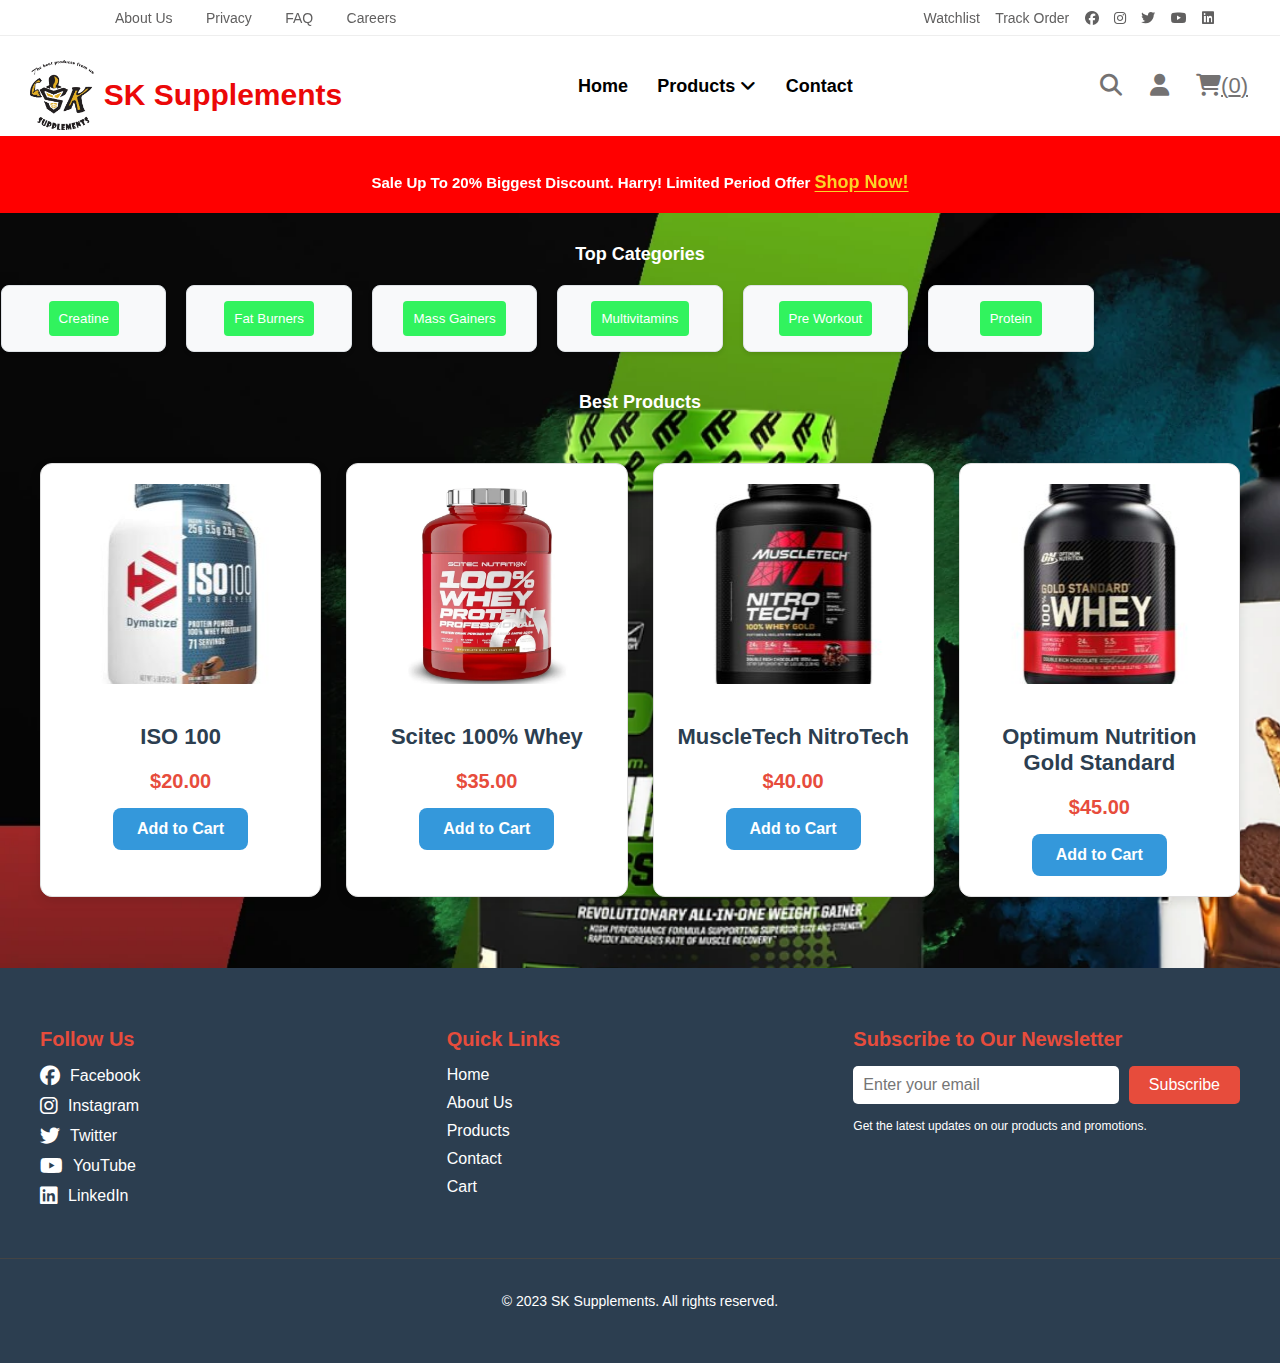
==== commit 5bc1f4a3: "1" ====
--- a/index.html
+++ b/index.html
@@ -8,8 +8,11 @@
     <link rel="stylesheet" href="style.css">
     <link rel="stylesheet" href="mobile.css">
     <link rel="stylesheet" href="CSS/Product.css">
+    <link rel="stylesheet" href="CSS/footer.css">
+    <script src="js/footer.js"></script>
 </head>
 <body>
+    
     <div id="header-container"></div>
     <main>
         <section id="hero">
@@ -61,5 +64,8 @@
         appendHeader(document.getElementById('header-container'));
     </script>
     <script src="cart.js"></script>
+    <script>
+        appendFooter(); // Appends the footer to the body
+    </script>
 </body>
 </html>--- a/CSS/footer.css
+++ b/CSS/footer.css
@@ -0,0 +1,96 @@
+/* Footer Styles */
+.site-footer {
+    background-color: #2c3e50;
+    color: #fff;
+    padding: 40px 0;
+    font-family: 'Arial', sans-serif;
+}
+
+.footer-content {
+    display: flex;
+    justify-content: space-between;
+    max-width: 1200px;
+    margin: 0 auto;
+    padding: 0 20px;
+    flex-wrap: wrap;
+    gap: 20px;
+}
+
+.footer-section {
+    flex: 1;
+    min-width: 200px;
+    margin-bottom: 20px;
+}
+
+.footer-section h3 {
+    font-size: 20px;
+    margin-bottom: 15px;
+    color: #e74c3c;
+}
+
+.footer-section ul {
+    list-style: none;
+    padding: 0;
+}
+
+.footer-section ul li {
+    margin-bottom: 10px;
+}
+
+.footer-section ul li a {
+    color: #fff;
+    text-decoration: none;
+    font-size: 16px;
+    transition: color 0.3s ease;
+}
+
+.footer-section ul li a:hover {
+    color: #e74c3c;
+}
+
+.social-links li a {
+    display: flex;
+    align-items: center;
+    gap: 10px;
+}
+
+.social-links li a i {
+    font-size: 20px;
+}
+
+.newsletter-form {
+    display: flex;
+    gap: 10px;
+    margin-bottom: 15px;
+}
+
+.newsletter-form input {
+    flex: 1;
+    padding: 10px;
+    border: none;
+    border-radius: 5px;
+    font-size: 16px;
+}
+
+.newsletter-form button {
+    background-color: #e74c3c;
+    color: #fff;
+    border: none;
+    padding: 10px 20px;
+    border-radius: 5px;
+    cursor: pointer;
+    font-size: 16px;
+    transition: background-color 0.3s ease;
+}
+
+.newsletter-form button:hover {
+    background-color: #c0392b;
+}
+
+.footer-bottom {
+    text-align: center;
+    margin-top: 20px;
+    padding-top: 20px;
+    border-top: 1px solid #444;
+    font-size: 14px;
+}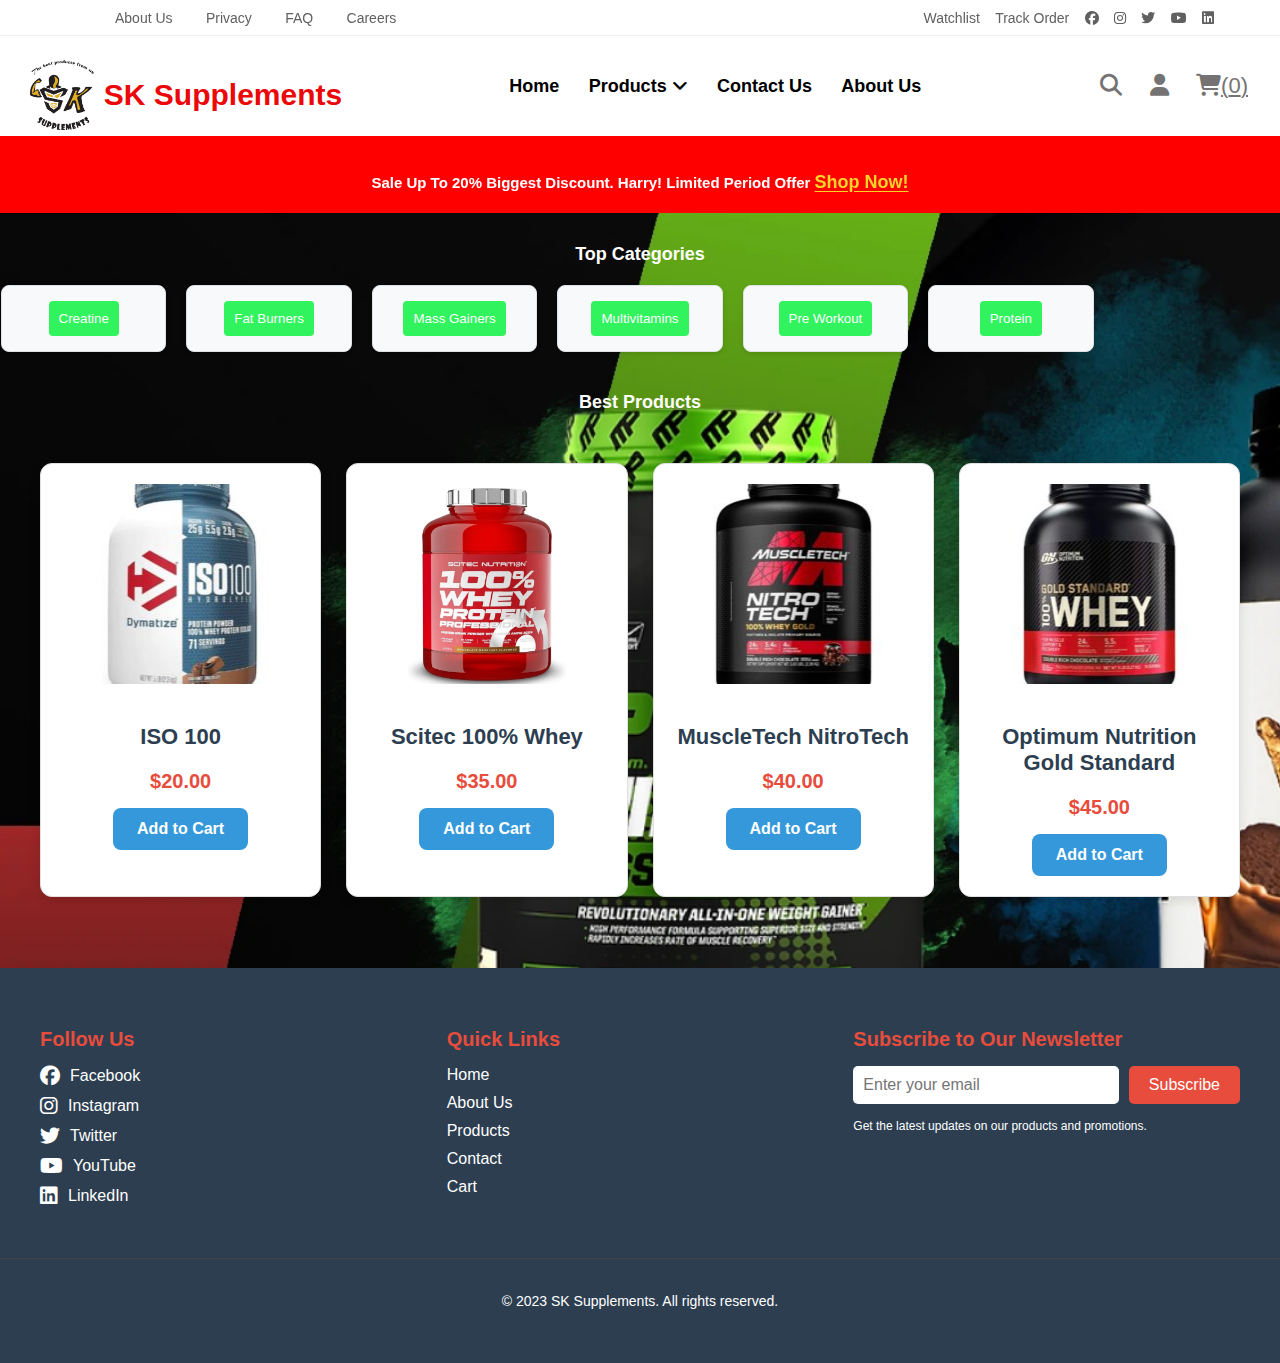
==== commit a5694a2f: "z" ====
--- a/index.html
+++ b/index.html
@@ -60,10 +60,10 @@
         </section>
     </main>
     <script src="script.js"></script>
+    <script src="cart.js"></script>
     <script>
         appendHeader(document.getElementById('header-container'));
     </script>
-    <script src="cart.js"></script>
     <script>
         appendFooter(); // Appends the footer to the body
     </script>
